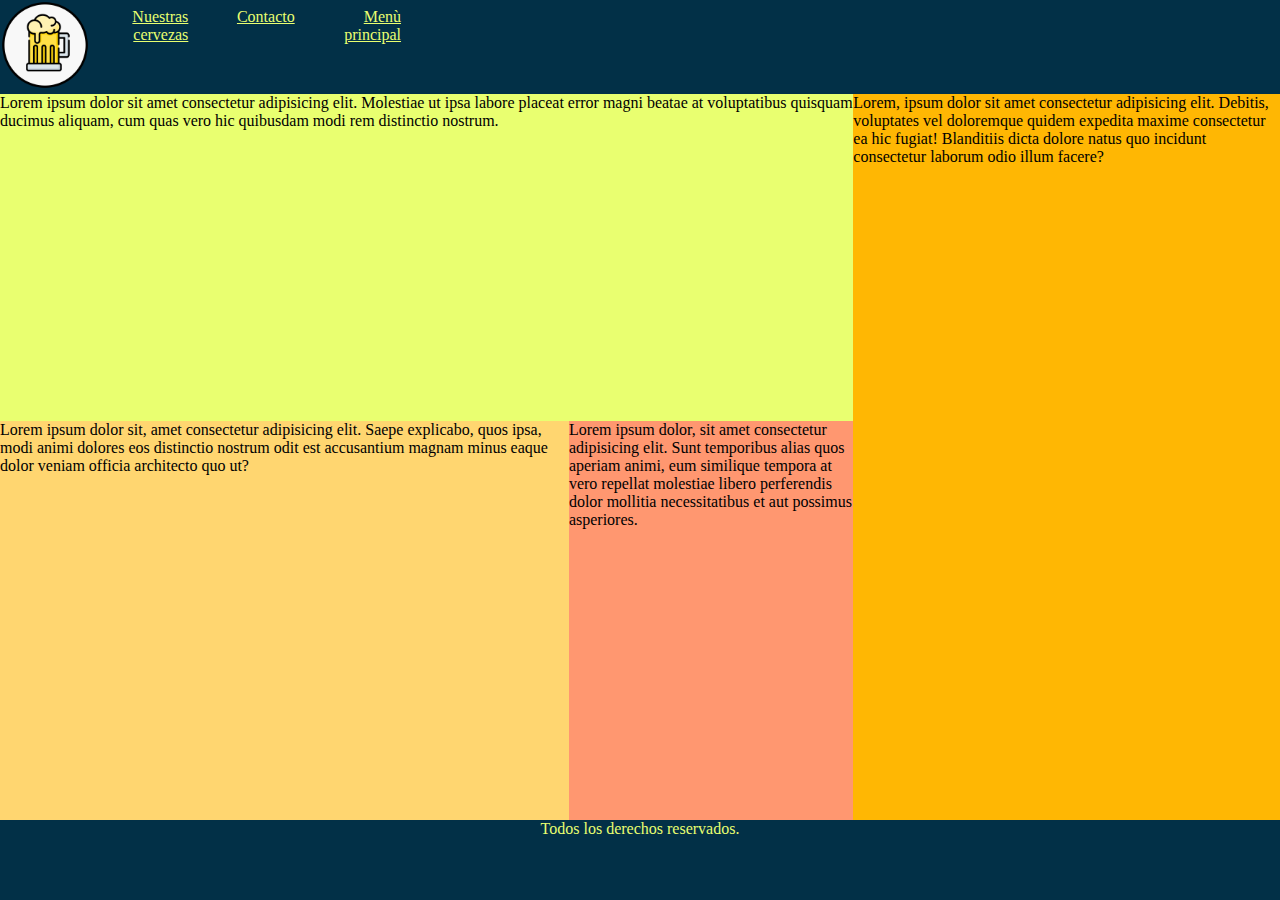
==== index.html @ 2449c1c7 "first commit" ====
<!DOCTYPE html>
<html lang="en">
<head>
    <meta charset="UTF-8">
    <meta http-equiv="X-UA-Compatible" content="IE=edge">
    <meta name="viewport" content="width=device-width, initial-scale=1.0">
    <link rel="stylesheet" href="estilos.css">
    <link rel="stylesheet" href="https://cdnjs.cloudflare.com/ajax/libs/font-awesome/6.1.2/css/all.min.css" integrity="sha512-1sCRPdkRXhBV2PBLUdRb4tMg1w2YPf37qatUFeS7zlBy7jJI8Lf4VHwWfZZfpXtYSLy85pkm9GaYVYMfw5BC1A==" crossorigin="anonymous" referrerpolicy="no-referrer" />
    <title>Antares</title>
    <link rel="shortcut icon" href="imagenes/—Pngtree—beer_1265962.png" widht="device-widht" initial-scale="1.0">
</head>
<body>
    <section class="contenedor-grid">
    <header class="header"><img src="imagenes/Eucalyp-Deus_Beer.png" alt="">
        <div class="lista">
        <ul>
            <li><a href="cervezas.html">Nuestras cervezas</a></li>
        
            <li><a href="contacto.html">Contacto</a></li>
            <li><a href="index.html">Men&ugrave; principal</a></li>
    
    
        </ul>
    </div>
    </header>
   
    <main class="main1">
 
<div class="box5"><p>Lorem ipsum dolor sit amet consectetur adipisicing elit. Molestiae ut ipsa labore placeat error magni beatae at voluptatibus quisquam ducimus aliquam, cum quas vero hic quibusdam modi rem distinctio nostrum.</p></div>
<div class="box6"><p>Lorem ipsum dolor sit, amet consectetur adipisicing elit. Saepe explicabo, quos ipsa, modi animi dolores eos distinctio nostrum odit est accusantium magnam minus eaque dolor veniam officia architecto quo ut?</p></div>
<div class="box7"><p>Lorem ipsum dolor, sit amet consectetur adipisicing elit. Sunt temporibus alias quos aperiam animi, eum similique tempora at vero repellat molestiae libero perferendis dolor mollitia necessitatibus et aut possimus asperiores.</p></div> 

</main>
    <aside class="aside1"><p>Lorem, ipsum dolor sit amet consectetur adipisicing elit. Debitis, voluptates vel doloremque quidem expedita maxime consectetur ea hic fugiat! Blanditiis dicta dolore natus quo incidunt consectetur laborum odio illum facere?</p></aside>
    <footer class="footer"> Todos los derechos reservados.  <div>
        <i class="fa-brands fa-facebook">
            
        </i>
        <i class="fa-brands fa-twitter">
        
        </i>
        <i class="fa-brands fa-instagram">

        </i>
    </div> </footer>
</section>
</body>
</html>
---- estilos.css ----
*{
    margin: 0%;
    box-sizing: border-box;
    padding: 0;
}
li{
    display: inline-block;
    width: 100%;
    font-size: medium;
    position: inherit;
    text-align: end;
   color: #e9ff70;
   margin: 8px;
   border: 8px;
   
}

.header {
background-color: #023047;
display: flex;
}
.header ul{
    display: flex;
}
.main1{
    background-color: #fb8500;
}
.main2{
    background-color: #fb8500;
}
.aside1{
     background-color: #ffb703;
}
.footer {
    background-color: #023047;
    color: #e9ff70;
    text-align: center;
}
a{
    color: #e9ff70;
}
.contenedor-grid{
    display: grid;
    height: 100vh;
  grid-template-rows: 94px auto 110px 87px;
}

  img{
    height: 90px;
  }
  .box5{
    background-color:#e9ff70 ;
    grid-column: span 2;
       }
       .box6{
    background-color: #ffd670 ;
       }
       .box7{
    background-color: #ff9770 ;
       }
       .box8{
        background-color: #70acff;
       }
@media (min-width: 640px)
 {
   
    .contenedor-grid {
       
        grid-template-columns: 2fr 1fr;
grid-template-areas: "header header" "main1 aside1" "footer footer";
 grid-template-rows: 94px auto 80px;
    }


.header {
  grid-area: header;
    }
    .main2{
        grid-area: main1;
        display: grid;
        grid-template-columns: 1fr 1fr ;
    }
    .main1{
        grid-area: main1;
        display: grid;
        grid-template-columns: 2fr 1fr;
    }
    .aside1{
        grid-area: aside1;
    }
    .footer {
      grid-area: footer;
    }
   .box5{
background-color:#e9ff70 ;
grid-column: span 2;
   }
   .box6{
background-color: #ffd670 ;
   }
   .box7{
background-color: #ff9770 ;
   }
  .box8{
    grid-column: span 2;
  }
}
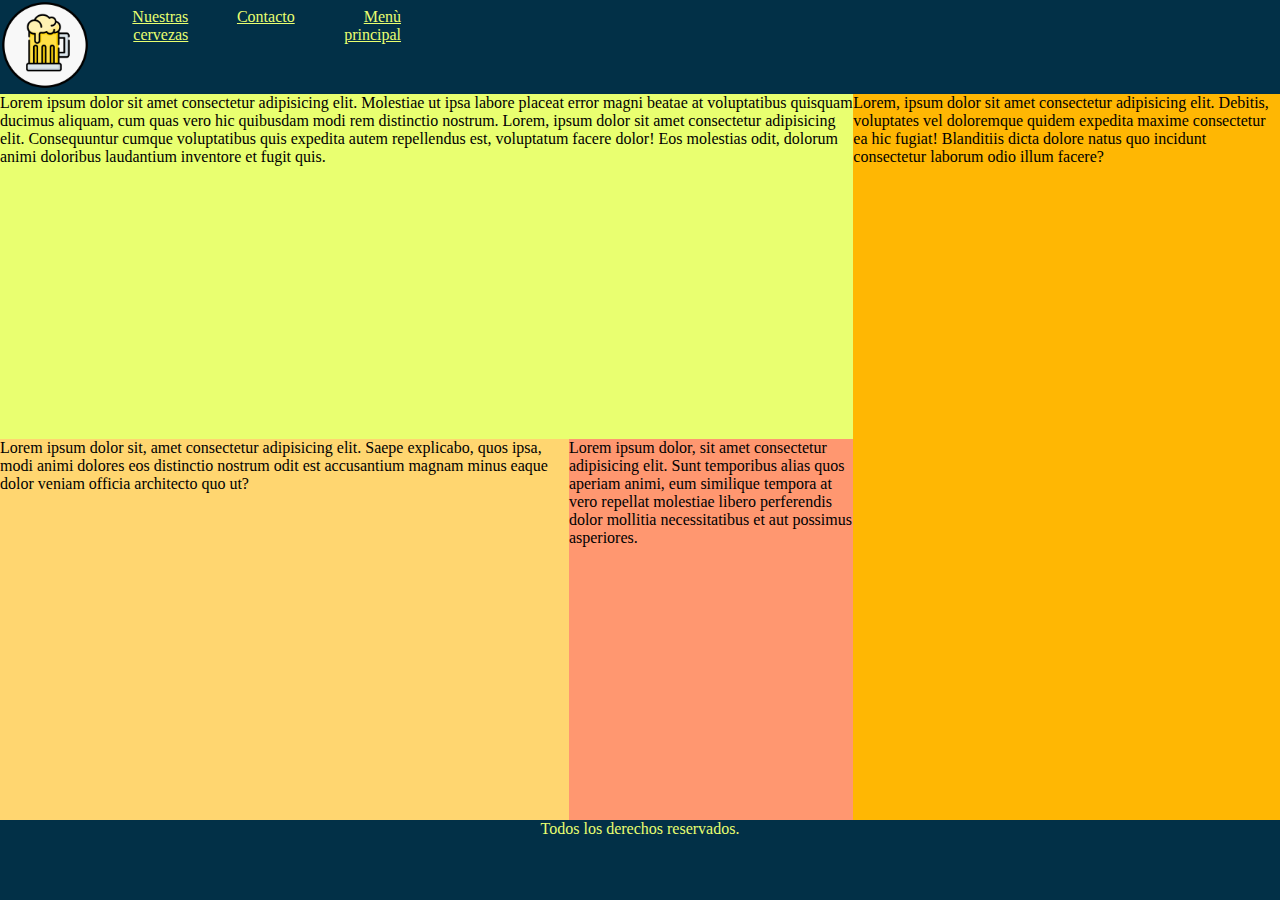
==== commit eea4a268: "agregue animaciones" ====
--- a/index.html
+++ b/index.html
@@ -26,7 +26,11 @@
    
     <main class="main1">
  
-<div class="box5"><p>Lorem ipsum dolor sit amet consectetur adipisicing elit. Molestiae ut ipsa labore placeat error magni beatae at voluptatibus quisquam ducimus aliquam, cum quas vero hic quibusdam modi rem distinctio nostrum.</p></div>
+<div class="box5"><p>Lorem ipsum dolor sit amet consectetur adipisicing elit. Molestiae ut ipsa labore placeat error magni beatae at voluptatibus quisquam ducimus aliquam, cum quas vero hic quibusdam modi rem distinctio nostrum. Lorem, ipsum dolor sit amet consectetur adipisicing elit. Consequuntur cumque voluptatibus quis expedita autem repellendus est, voluptatum facere dolor! Eos molestias odit, dolorum animi doloribus laudantium inventore et fugit quis.</p>
+    <div class="imagenrest"> </div>
+</div>
+
+
 <div class="box6"><p>Lorem ipsum dolor sit, amet consectetur adipisicing elit. Saepe explicabo, quos ipsa, modi animi dolores eos distinctio nostrum odit est accusantium magnam minus eaque dolor veniam officia architecto quo ut?</p></div>
 <div class="box7"><p>Lorem ipsum dolor, sit amet consectetur adipisicing elit. Sunt temporibus alias quos aperiam animi, eum similique tempora at vero repellat molestiae libero perferendis dolor mollitia necessitatibus et aut possimus asperiores.</p></div> 
 
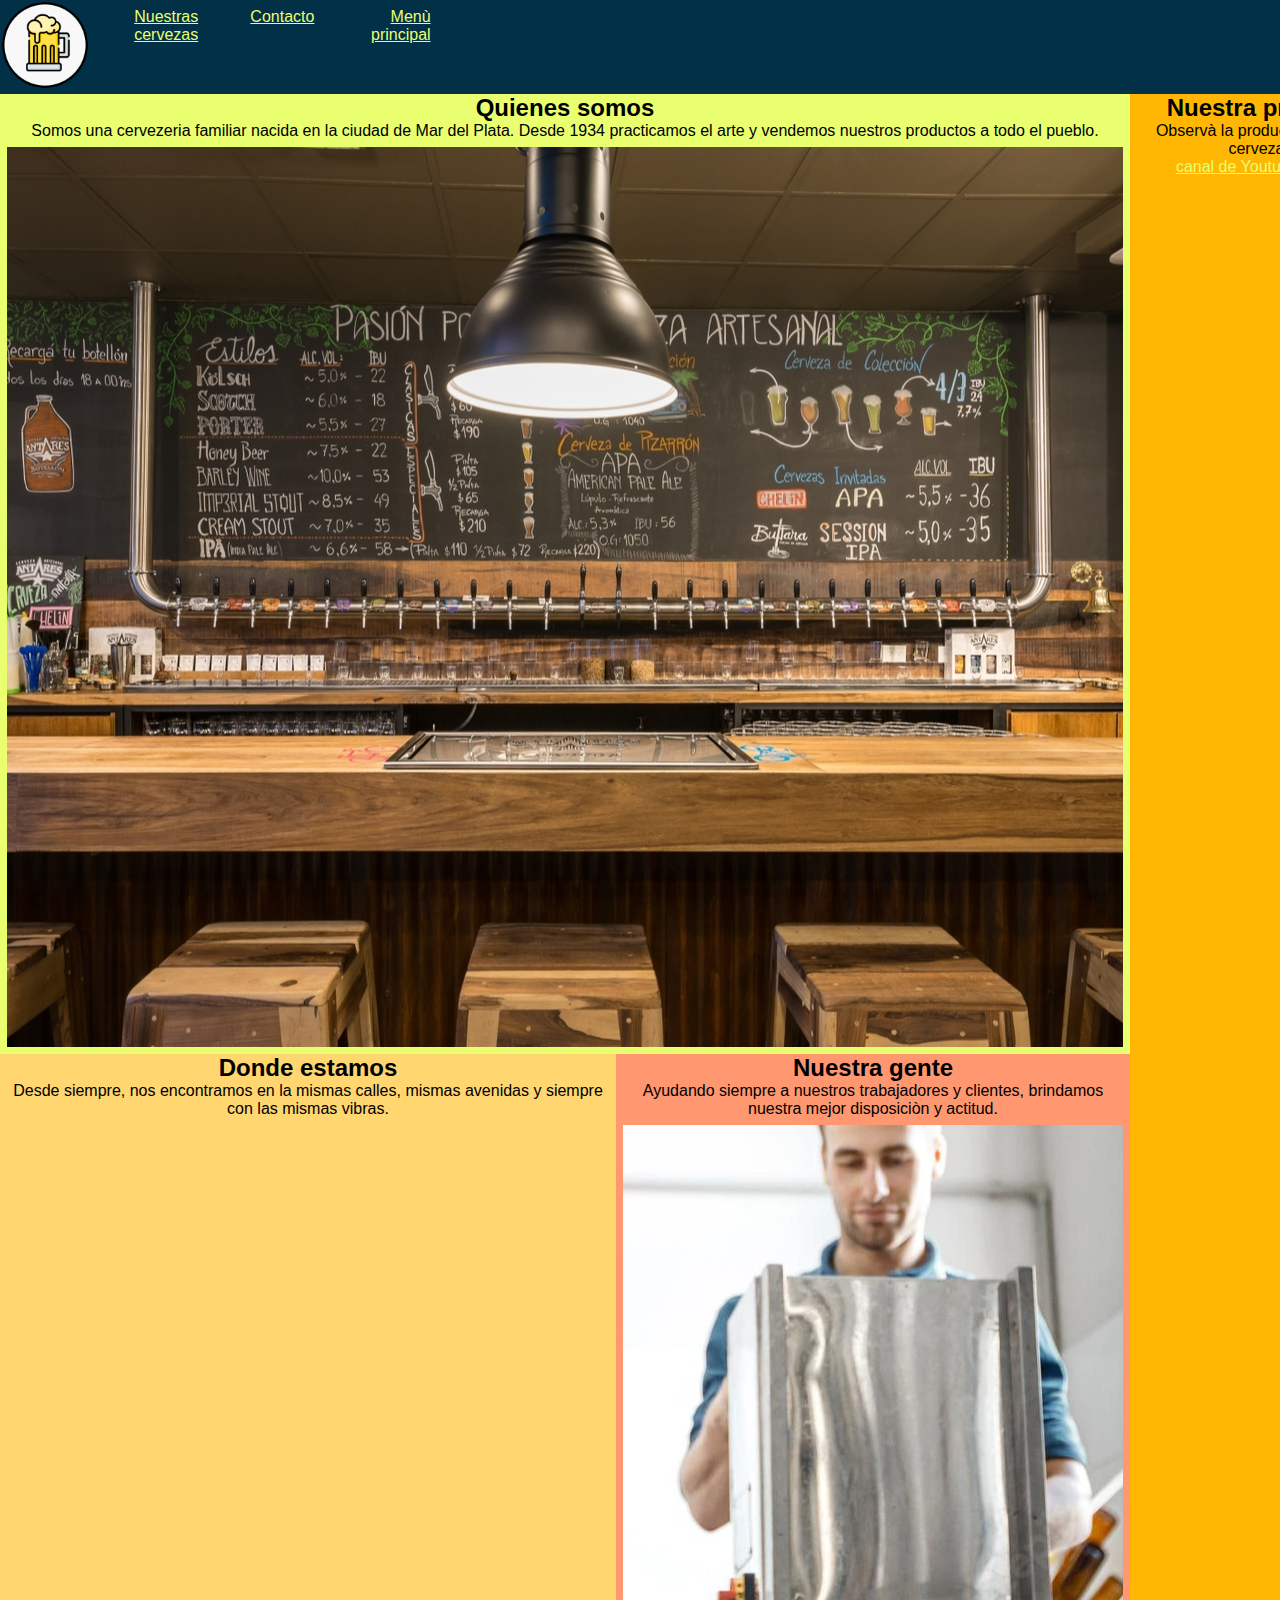
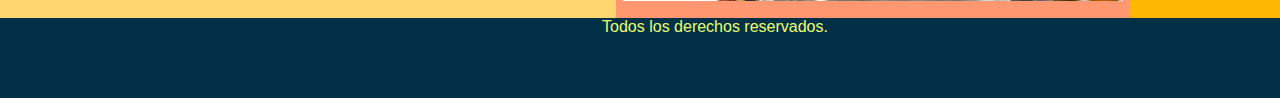
==== commit f66e425c: "index.html" ====
--- a/index.html
+++ b/index.html
@@ -1,5 +1,5 @@
 <!DOCTYPE html>
-<html lang="en">
+<html lang="es">
 <head>
     <meta charset="UTF-8">
     <meta http-equiv="X-UA-Compatible" content="IE=edge">
@@ -11,31 +11,40 @@
 </head>
 <body>
     <section class="contenedor-grid">
-    <header class="header"><img src="imagenes/Eucalyp-Deus_Beer.png" alt="">
-        <div class="lista">
+    <header class="header">
+        <div class="log">
+        <img src="imagenes/Eucalyp-Deus_Beer.png" alt="">
+        </div>
+        <nav>
         <ul>
-            <li><a href="cervezas.html">Nuestras cervezas</a></li>
+          
+           <li><a href="cervezas.html">Nuestras cervezas</a></li>
         
             <li><a href="contacto.html">Contacto</a></li>
             <li><a href="index.html">Men&ugrave; principal</a></li>
     
     
         </ul>
-    </div>
+    
     </header>
    
     <main class="main1">
  
-<div class="box5"><p>Lorem ipsum dolor sit amet consectetur adipisicing elit. Molestiae ut ipsa labore placeat error magni beatae at voluptatibus quisquam ducimus aliquam, cum quas vero hic quibusdam modi rem distinctio nostrum. Lorem, ipsum dolor sit amet consectetur adipisicing elit. Consequuntur cumque voluptatibus quis expedita autem repellendus est, voluptatum facere dolor! Eos molestias odit, dolorum animi doloribus laudantium inventore et fugit quis.</p>
+<div class="box5">
+    <h2>Quienes somos</h2>
+    <p>Somos una cervezeria familiar nacida en la ciudad de Mar del Plata. Desde 1934 practicamos el arte y vendemos nuestros productos a todo el pueblo.</p>
     <div class="imagenrest"> </div>
 </div>
 
 
-<div class="box6"><p>Lorem ipsum dolor sit, amet consectetur adipisicing elit. Saepe explicabo, quos ipsa, modi animi dolores eos distinctio nostrum odit est accusantium magnam minus eaque dolor veniam officia architecto quo ut?</p></div>
-<div class="box7"><p>Lorem ipsum dolor, sit amet consectetur adipisicing elit. Sunt temporibus alias quos aperiam animi, eum similique tempora at vero repellat molestiae libero perferendis dolor mollitia necessitatibus et aut possimus asperiores.</p></div> 
+<div class="box6">
+    <h2>Donde estamos</h2><p>Desde siempre, nos encontramos en la mismas calles, mismas avenidas y siempre con las mismas vibras.</p><iframe class="find-map__map" frameborder="0" src="https://www.google.com/maps/d/u/0/embed?mid=1mmhGthc8hqllCBMrDTpaBePMm4JCtiKG" width="600px" height="480"></iframe></div>
+<div class="box7"><h2>Nuestra gente</h2><p>Ayudando siempre a nuestros trabajadores y clientes, brindamos nuestra mejor disposici&ograve;n y actitud.</p><div class="imagenrest2"></div></div> 
 
 </main>
-    <aside class="aside1"><p>Lorem, ipsum dolor sit amet consectetur adipisicing elit. Debitis, voluptates vel doloremque quidem expedita maxime consectetur ea hic fugiat! Blanditiis dicta dolore natus quo incidunt consectetur laborum odio illum facere?</p></aside>
+    <aside class="aside1"><h2>Nuestra producci&ograve;n</h2><p>Observ&agrave; la producci&ograve;n de nuestras cervezas en el </p><a href="https://www.youtube.com/watch?v=y2tQwfH425s" type="_blank">canal de Youtube de Antares</a>.  <iframe class="videos"  src="https://www.youtube.com/embed/9Sm2gjLZs3c" title="YouTube video player" frameborder="0" allow="accelerometer; autoplay; clipboard-write; encrypted-media; gyroscope; picture-in-picture" allowfullscreen></iframe><iframe class="videos" src="https://www.youtube.com/embed/Hsp8GaSbLWQ" title="YouTube video player" frameborder="0" allow="accelerometer; autoplay; clipboard-write; encrypted-media; gyroscope; picture-in-picture" allowfullscreen></iframe><iframe class="videos" src="https://www.youtube.com/embed/rCA46Dv7HKM" title="YouTube video player" frameborder="0" allow="accelerometer; autoplay; clipboard-write; encrypted-media; gyroscope; picture-in-picture" allowfullscreen></iframe>
+        <iframe class="videos" src="https://www.youtube.com/embed/cdu7Kur4nRg" title="YouTube video player" frameborder="0" allow="accelerometer; autoplay; clipboard-write; encrypted-media; gyroscope; picture-in-picture" allowfullscreen></iframe>
+    </aside>
     <footer class="footer"> Todos los derechos reservados.  <div>
         <i class="fa-brands fa-facebook">
             
--- a/estilos.css
+++ b/estilos.css
@@ -2,6 +2,17 @@
     margin: 0%;
     box-sizing: border-box;
     padding: 0;
+    text-align: center;
+    font-family: 'Lucida Sans', 'Lucida Sans Regular', 'Lucida Grande', 'Lucida Sans Unicode', Geneva, Verdana, sans-serif;
+}
+
+h2{
+    text-align: center;
+
+}
+.find-map__map{
+    margin: 8px;
+    padding: 5px;
 }
 li{
     display: inline-block;
@@ -30,11 +41,14 @@
 }
 .aside1{
      background-color: #ffb703;
+    
+     
 }
 .footer {
     background-color: #023047;
     color: #e9ff70;
     text-align: center;
+   
 }
 a{
     color: #e9ff70;
@@ -51,6 +65,8 @@
   .box5{
     background-color:#e9ff70 ;
     grid-column: span 2;
+   
+   
        }
        .box6{
     background-color: #ffd670 ;
@@ -94,6 +110,7 @@
    .box5{
 background-color:#e9ff70 ;
 grid-column: span 2;
+
    }
    .box6{
 background-color: #ffd670 ;
@@ -104,4 +121,107 @@
   .box8{
     grid-column: span 2;
   }
-}+}
+/* CONTENIDO DENTRO */
+.DD{
+    color: #023047;
+}
+.videos{
+    width: 300px;
+    height: 300px;
+    padding: 10px;
+    border: 10px #023047;
+    display: inline-block;
+}
+.imagenrest2{
+    background-image: url(imagenes/[base64].webp);
+    border: 2px white;
+    height: 50px;
+    background-position: inherit;
+    background-repeat: inherit;
+    width: 500px;
+    height: 476px;
+    margin: 7px;
+    animation-timing-function: ease-in;
+ animation-duration: 5s;   
+ animation-iteration-count: infinite;
+ animation-name: imagen
+ 
+;
+background-position: center;
+}
+.imagenrest{
+    background-image: url(imagenes/250917__-__Antares_Guemes_ph_G_Viramonte-7896.jpg);
+    border: 2px white;
+    height: 100vh;
+    margin: 7px;
+    animation-timing-function: ease-in;
+ animation-duration: 5s;   
+ animation-iteration-count: infinite;
+ animation-name: imagen
+ 
+;
+background-position: center;
+}
+@keyframes imagen{
+    0%{
+        opacity:  0; }
+
+        50%{
+            opacity: 50;
+            
+        }
+        100%{
+            opacity: 100;
+        }
+    }
+    .imagenrest3{
+        background-image: url(imagenes/ff.png);
+        border: 2px white;
+        height: 400px;
+        margin: 2px;
+        padding: 2px;
+        animation-timing-function: ease-in;
+     animation-duration: 5s;   
+     animation-iteration-count: infinite;
+     animation-name: imagen
+     
+    ;
+    background-position: center;
+    }
+.contact{
+    background-image: url(imagenes/llamada.png);
+    border: 2px white;
+        height: 100px;
+        margin: 2px;
+        padding: 2px;
+        color: black;
+        font-style: oblique;
+        font-family: Impact, Haettenschweiler, 'Arial Narrow Bold', sans-serif;
+        font-weight: 600; font-size: 50px;
+        background-position: initial;
+        background-size: contain;
+        animation-timing-function: ease-in;
+     animation-duration: 5s;   
+     animation-iteration-count: initial;
+     animation-name: imagen;
+}
+.contact2{
+    background-image: url(imagenes/contacto1.webp);
+    border: 2px white;
+        height: 100px;
+        margin: 2px;
+        padding: 2px;
+        color: black;
+        font-style: oblique;
+        font-family: Impact, Haettenschweiler, 'Arial Narrow Bold', sans-serif;
+        font-weight: 600; font-size: 50px;
+        background-position: initial;
+        background-size: contain;
+        animation-timing-function: ease-in;
+     animation-duration: 5s;   
+     animation-iteration-count: initial;
+     animation-name: imagen;
+     
+}
+    